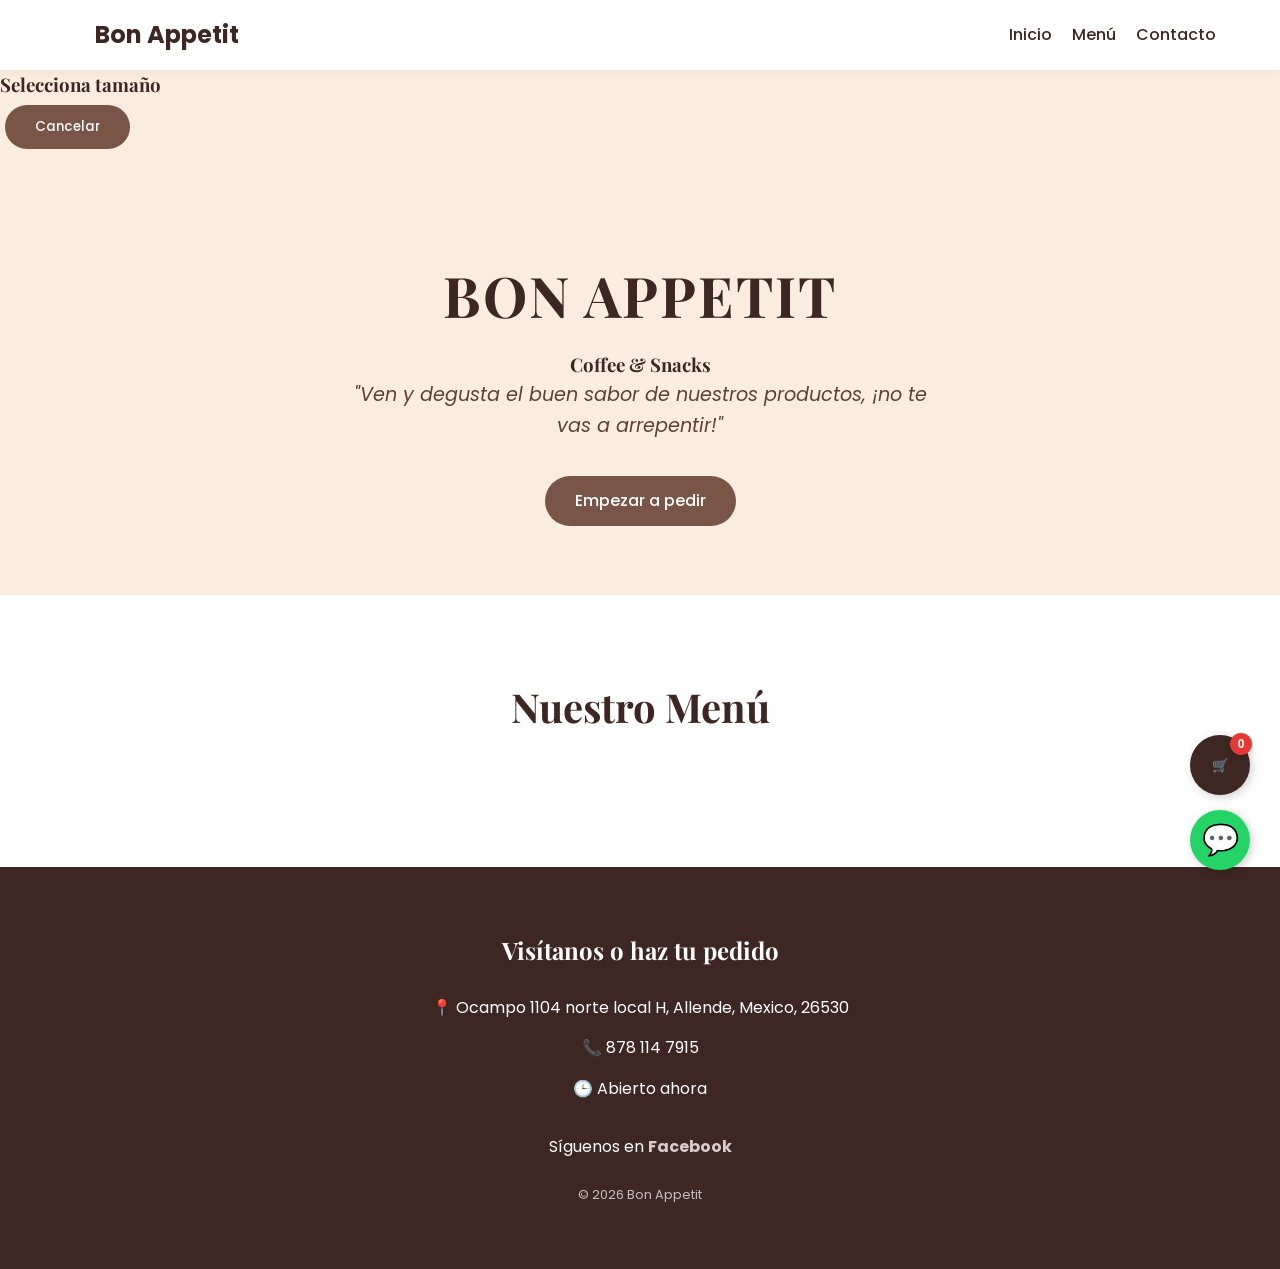
==== index.html @ 40efdf3e "Remove cart icon from header actions" ====
<!DOCTYPE html>
<html lang="es">
<head>
    <meta charset="UTF-8">
    <meta name="viewport" content="width=device-width, initial-scale=1.0">
    <title>Bon Appetit | Coffee & Snacks</title>

    <link href="https://fonts.googleapis.com/css2?family=Playfair+Display:wght@600;700&family=Poppins:wght@300;400;500&display=swap" rel="stylesheet">
    <link rel="stylesheet" href="styles.css">
</head>
<body>

<header>
    <a href="#" class="logo">
        <svg class="logo-icon" xmlns="http://www.w3.org/2000/svg" viewBox="0 0 253 346">
            <g transform="translate(0,346) scale(0.1,-0.1)" fill="currentColor">
                <path d="M1180 3098..."/>
            </g>
        </svg>
        Bon Appetit
    </a>
    
    <div class="header-actions">
        <button class="menu-toggle" id="mobile-menu-btn">☰</button>
    </div>

    <nav id="nav-menu">
        <a href="#inicio">Inicio</a>
        <a href="#menu">Menú</a>
        <a href="#contacto">Contacto</a>
    </nav>
</header>

<!-- 🛒 MODAL CARRITO -->
<div class="cart-modal-overlay" id="cart-overlay">
    <div class="cart-modal">
        <div class="cart-header">
            <h2>Tu Pedido</h2>
            <button class="close-cart" id="close-cart-btn">&times;</button>
        </div>

        <div class="cart-items" id="cart-items-container">
            <p style="text-align:center;">Tu carrito está vacío</p>
        </div>

        <div class="cart-footer">
            <div class="cart-total-wrap">
                <h3>Total:</h3>
                <h3 id="cart-total-price">$0</h3>
            </div>

            <button class="btn btn-whatsapp" id="send-order-btn">
                Enviar pedido por WhatsApp
            </button>
        </div>
    </div>
</div>

<!-- 🎯 MODAL VARIANTES -->
<div class="variant-modal-overlay" id="variant-modal">
    <div class="variant-modal">
        <h3 id="variant-title">Selecciona tamaño</h3>
        <div id="variant-options"></div>
        <button id="variant-cancel" class="btn">Cancelar</button>
    </div>
</div>

<!-- HERO -->
<section id="inicio" class="hero">
    <h1>BON APPETIT</h1>
    <h3>Coffee & Snacks</h3>
    <p class="slogan">"Ven y degusta el buen sabor de nuestros productos, ¡no te vas a arrepentir!"</p>
    <a href="#menu" class="btn">Empezar a pedir</a>
</section>

<!-- 🧠 MENÚ DINÁMICO -->
<section id="menu" class="menu-section">
    <h2 class="menu-title">Nuestro Menú</h2>

    <div class="menu-grid" id="menu-container">
        <!-- 🔥 Aquí se renderiza todo desde menu.json -->
    </div>
</section>

<!-- FOOTER -->
<footer id="contacto">
    <h2>Visítanos o haz tu pedido</h2>
    <br>
    <div class="contact-info">
        <p>📍 Ocampo 1104 norte local H, Allende, Mexico, 26530</p>
        <p>📞 878 114 7915</p>
        <p>🕒 Abierto ahora</p>
    </div>
    <p>Síguenos en <a href="#" class="social-link">Facebook</a></p>
    <br>
    <p class="copyright">© 2026 Bon Appetit</p>
</footer>

<!-- 🛒 BOTÓN FLOTANTE CARRITO -->
<button class="cart-float" id="floating-cart-btn">
    🛒 <span class="floating-cart-badge" id="floating-cart-badge">0</span>
</button>

<!-- 💬 WHATSAPP -->
<a href="https://wa.me/528781147915" class="whatsapp-float" target="_blank">
    💬
</a>

<script src="script.js"></script>

</body>
</html>
---- styles.css ----
/* Variables de Color */
:root {
    --bg-color: #FAEDDF;
    --text-main: #3E2723;
    --text-light: #5D4037;
    --accent: #D7CCC8;
    --btn-color: #795548;
    --btn-hover: #5D4037;
    --whatsapp-color: #25D366;
    --whatsapp-hover: #128C7E;
    --white: #FFFFFF;
}

/* Reset básico */
* { 
    margin: 0; 
    padding: 0; 
    box-sizing: border-box; 
}

html { 
    scroll-behavior: smooth; 
}

body { 
    font-family: 'Poppins', sans-serif; 
    background-color: var(--bg-color); 
    color: var(--text-main); 
    line-height: 1.6; 
    overflow-x: hidden;
}

h1, h2, h3 { 
    font-family: 'Playfair Display', serif; 
}

/* Navegación */
header { 
    background-color: var(--white); 
    padding: 1rem 5%; 
    display: flex; 
    justify-content: space-between; 
    align-items: center; 
    position: sticky; 
    top: 0; 
    z-index: 1000; 
    box-shadow: 0 2px 10px rgba(0,0,0,0.05); 
}

.logo { 
    font-size: 1.5rem; 
    font-weight: 700; 
    color: var(--text-main); 
    text-decoration: none; 
    display: flex; 
    align-items: center; 
    gap: 10px; 
}

.logo-icon { 
    height: 1.8rem; 
    width: auto; 
    background-color: transparent; 
}

.header-actions { 
    display: flex; 
    align-items: center; 
    gap: 15px; 
}

/* Icono del Carrito en Header */
.cart-icon-container { 
    font-size: 1.5rem; 
    cursor: pointer; 
    position: relative; 
    color: var(--text-main); 
    transition: transform 0.2s; 
}

.cart-icon-container:hover { 
    transform: scale(1.1); 
}

.cart-badge { 
    position: absolute; 
    top: -5px; 
    right: -10px; 
    background-color: var(--btn-color); 
    color: white; 
    font-size: 0.7rem; 
    font-weight: bold; 
    border-radius: 50%; 
    padding: 2px 6px; 
}

nav { 
    display: flex; 
    gap: 20px; 
}

nav a { 
    text-decoration: none; 
    color: var(--text-main); 
    font-weight: 500; 
    transition: color 0.3s; 
}

nav a:hover { 
    color: var(--btn-color); 
}

.menu-toggle { 
    display: none; 
    font-size: 1.8rem; 
    background: none; 
    border: none; 
    color: var(--text-main); 
    cursor: pointer; 
}

/* Hero Section */
.hero { 
    text-align: center; 
    padding: 6rem 5% 4rem; 
    background: linear-gradient(rgba(250, 237, 223, 0.9), rgba(250, 237, 223, 0.9)), url('https://images.unsplash.com/photo-1497935586351-b67a49e012bf?auto=format&fit=crop&q=80') center/cover; 
}

.hero h1 { 
    font-size: 3.5rem; 
    margin-bottom: 10px; 
    letter-spacing: 2px; 
}

.slogan { 
    margin-top: 20px; 
    font-style: italic; 
    font-size: 1.2rem; 
    color: var(--text-light); 
    max-width: 600px; 
    margin: 0 auto 30px; 
}

.btn { 
    display: inline-block; 
    background-color: var(--btn-color); 
    color: var(--white); 
    padding: 12px 30px; 
    border-radius: 30px; 
    text-decoration: none; 
    font-weight: 500; 
    transition: background 0.3s, transform 0.2s; 
    margin: 5px; 
    cursor: pointer; 
    border: none; 
    font-family: inherit;
}

.btn:hover { 
    background-color: var(--btn-hover); 
    transform: translateY(-2px); 
}

.btn-whatsapp { 
    background-color: var(--whatsapp-color); 
}

.btn-whatsapp:hover { 
    background-color: var(--whatsapp-hover); 
}

/* Sección Menú */
.menu-section { 
    padding: 5rem 5%; 
    background-color: var(--white); 
}

.menu-title { 
    text-align: center; 
    font-size: 2.5rem; 
    margin-bottom: 3rem; 
}

.menu-grid { 
    display: grid; 
    grid-template-columns: repeat(auto-fit, minmax(300px, 1fr)); 
    gap: 3rem; 
    max-width: 1200px; 
    margin: 0 auto; 
}

.menu-category h3 { 
    font-size: 1.8rem; 
    border-bottom: 2px solid var(--accent); 
    padding-bottom: 10px; 
    margin-bottom: 20px; 
    color: var(--text-main); 
}

.menu-item { 
    display: flex; 
    justify-content: space-between; 
    margin-bottom: 15px; 
    align-items: center; 
}

.menu-item-name { 
    font-weight: 500; 
    color: var(--text-light); 
    flex-grow: 1; 
    border-bottom: 1px dotted #ccc; 
    margin-right: 15px; 
    padding-bottom: 5px; 
}

.menu-item-price { 
    font-weight: 600; 
    margin-right: 15px; 
}

/* Botón Agregar al carrito en los productos */
.add-btn { 
    background-color: var(--btn-color); 
    color: white; 
    border: none; 
    border-radius: 50%; 
    width: 28px; 
    height: 28px; 
    font-size: 1.2rem; 
    display: flex; 
    align-items: center; 
    justify-content: center; 
    cursor: pointer; 
    transition: transform 0.2s, background 0.2s; 
}

.add-btn:hover { 
    background-color: var(--btn-hover); 
    transform: scale(1.1); 
}

.add-btn:active { 
    transform: scale(0.9); 
}

.full-width { 
    grid-column: 1 / -1; 
}

.dessert-grid { 
    display: grid; 
    grid-template-columns: repeat(auto-fit, minmax(280px, 1fr)); 
    gap: 0 3rem; 
}

/* --- DISEÑO DEL MODAL DEL CARRITO --- */
.cart-modal-overlay { 
    position: fixed; 
    top: 0; 
    left: 0; 
    width: 100%; 
    height: 100%; 
    background: rgba(0,0,0,0.6); 
    z-index: 1001; 
    display: flex; 
    justify-content: center; 
    align-items: center;
    opacity: 0; 
    visibility: hidden; 
    transition: 0.3s; 
}

.cart-modal-overlay.active { 
    opacity: 1; 
    visibility: visible; 
}

.cart-modal { 
    background: var(--bg-color); 
    width: 90%; 
    max-width: 450px; 
    max-height: 85vh; 
    border-radius: 20px; 
    box-shadow: 0 10px 30px rgba(0,0,0,0.2); 
    display: flex; 
    flex-direction: column; 
    transform: translateY(-30px); 
    transition: transform 0.3s ease-out; 
}

.cart-modal-overlay.active .cart-modal { 
    transform: translateY(0); 
}

.cart-header { 
    padding: 20px; 
    background-color: var(--white); 
    border-bottom: 1px solid var(--accent); 
    border-radius: 20px 20px 0 0; 
    display: flex; 
    justify-content: space-between; 
    align-items: center; 
}

.close-cart { 
    background: none; 
    border: none; 
    font-size: 2rem; 
    color: var(--text-main); 
    cursor: pointer; 
    line-height: 1; 
}

.cart-items { 
    padding: 20px; 
    flex-grow: 1; 
    overflow-y: auto; 
    display: flex; 
    flex-direction: column; 
    gap: 15px; 
}

.cart-item { 
    display: flex; 
    justify-content: space-between; 
    align-items: center; 
    background: var(--white); 
    padding: 10px 15px; 
    border-radius: 10px; 
    box-shadow: 0 2px 5px rgba(0,0,0,0.05); 
}

.cart-item-info { 
    flex-grow: 1; 
}

.cart-item-title { 
    font-weight: 500; 
    font-size: 0.9rem; 
    margin-bottom: 5px; 
}

.cart-item-controls { 
    display: flex; 
    align-items: center; 
    gap: 10px; 
}

.qty-btn { 
    background: var(--accent); 
    border: none; 
    width: 25px; 
    height: 25px; 
    border-radius: 5px; 
    cursor: pointer; 
    font-weight: bold; 
    color: var(--text-main); 
}

.cart-item-price { 
    font-weight: bold; 
    min-width: 50px; 
    text-align: right; 
}

.cart-footer { 
    padding: 20px; 
    background-color: var(--white); 
    border-top: 1px solid var(--accent); 
    border-radius: 0 0 20px 20px; 
}

.cart-total-wrap { 
    display: flex; 
    justify-content: space-between; 
    align-items: center; 
}

/* --- BOTONES FLOTANTES (CARRITO Y WHATSAPP) --- */
.whatsapp-float {
    position: fixed; 
    width: 60px; 
    height: 60px; 
    bottom: 30px; 
    right: 30px;
    background-color: var(--whatsapp-color); 
    color: #FFF; 
    border-radius: 50px;
    text-align: center; 
    font-size: 30px; 
    box-shadow: 2px 2px 10px rgba(0,0,0,0.2);
    z-index: 100; 
    display: flex; 
    align-items: center; 
    justify-content: center;
    text-decoration: none; 
    transition: transform 0.3s;
}

.whatsapp-float:hover { 
    transform: scale(1.1); 
}

.cart-float {
    position: fixed; 
    width: 60px; 
    height: 60px; 
    bottom: 105px; /* Altura calculada para quedar arriba de WhatsApp */
    right: 30px;
    background-color: var(--text-main); 
    color: #FFF; 
    border-radius: 50px;
    text-align: center; 
    border: none; 
    box-shadow: 2px 2px 10px rgba(0,0,0,0.2);
    z-index: 100; 
    display: flex; 
    align-items: center; 
    justify-content: center;
    cursor: pointer; 
    transition: transform 0.3s, background-color 0.3s;
}

.cart-float:hover { 
    transform: scale(1.1); 
    background-color: var(--btn-hover); 
}

.floating-cart-badge {
    position: absolute; 
    top: -2px; 
    right: -2px;
    background-color: #E53935; /* Rojo llamativo para notificaciones */
    color: white; 
    font-size: 0.75rem; 
    font-weight: bold;
    border-radius: 50%; 
    width: 22px; 
    height: 22px; 
    display: flex;
    align-items: center; 
    justify-content: center; 
    box-shadow: 0 2px 5px rgba(0,0,0,0.2);
}

/* Footer / Contacto */
footer { 
    background-color: var(--text-main); 
    color: var(--white); 
    text-align: center; 
    padding: 4rem 5%; 
}

.contact-info { 
    display: flex; 
    flex-direction: column; 
    gap: 15px; 
    margin-bottom: 2rem; 
    align-items: center; 
}

.social-link { 
    color: var(--accent); 
    text-decoration: none; 
    font-weight: bold; 
}

.copyright { 
    font-size: 0.8rem; 
    opacity: 0.7; 
}

/* Responsividad para móviles */
@media (max-width: 768px) {
    .hero h1 { 
        font-size: 2.5rem; 
    }
    
    .menu-toggle { 
        display: block; 
    }
    
    nav { 
        display: none; 
        flex-direction: column; 
        position: absolute; 
        top: 100%; 
        left: 0; 
        width: 100%; 
        background-color: var(--white); 
        box-shadow: 0 4px 6px rgba(0,0,0,0.1); 
        padding: 1rem 0; 
        text-align: center; 
    }
    
    nav.active { 
        display: flex; 
    }
    
    nav a { 
        padding: 10px 0; 
        margin: 0; 
    }
    
    /* Ajuste de botones flotantes para pantallas más pequeñas */
    .whatsapp-float { 
        width: 50px; 
        height: 50px; 
        bottom: 20px; 
        right: 20px; 
        font-size: 25px; 
    }
    
    .cart-float { 
        width: 50px; 
        height: 50px; 
        bottom: 85px; 
        right: 20px; 
    }
    
    .floating-cart-badge { 
        width: 18px; 
        height: 18px; 
        font-size: 0.7rem; 
    }
}
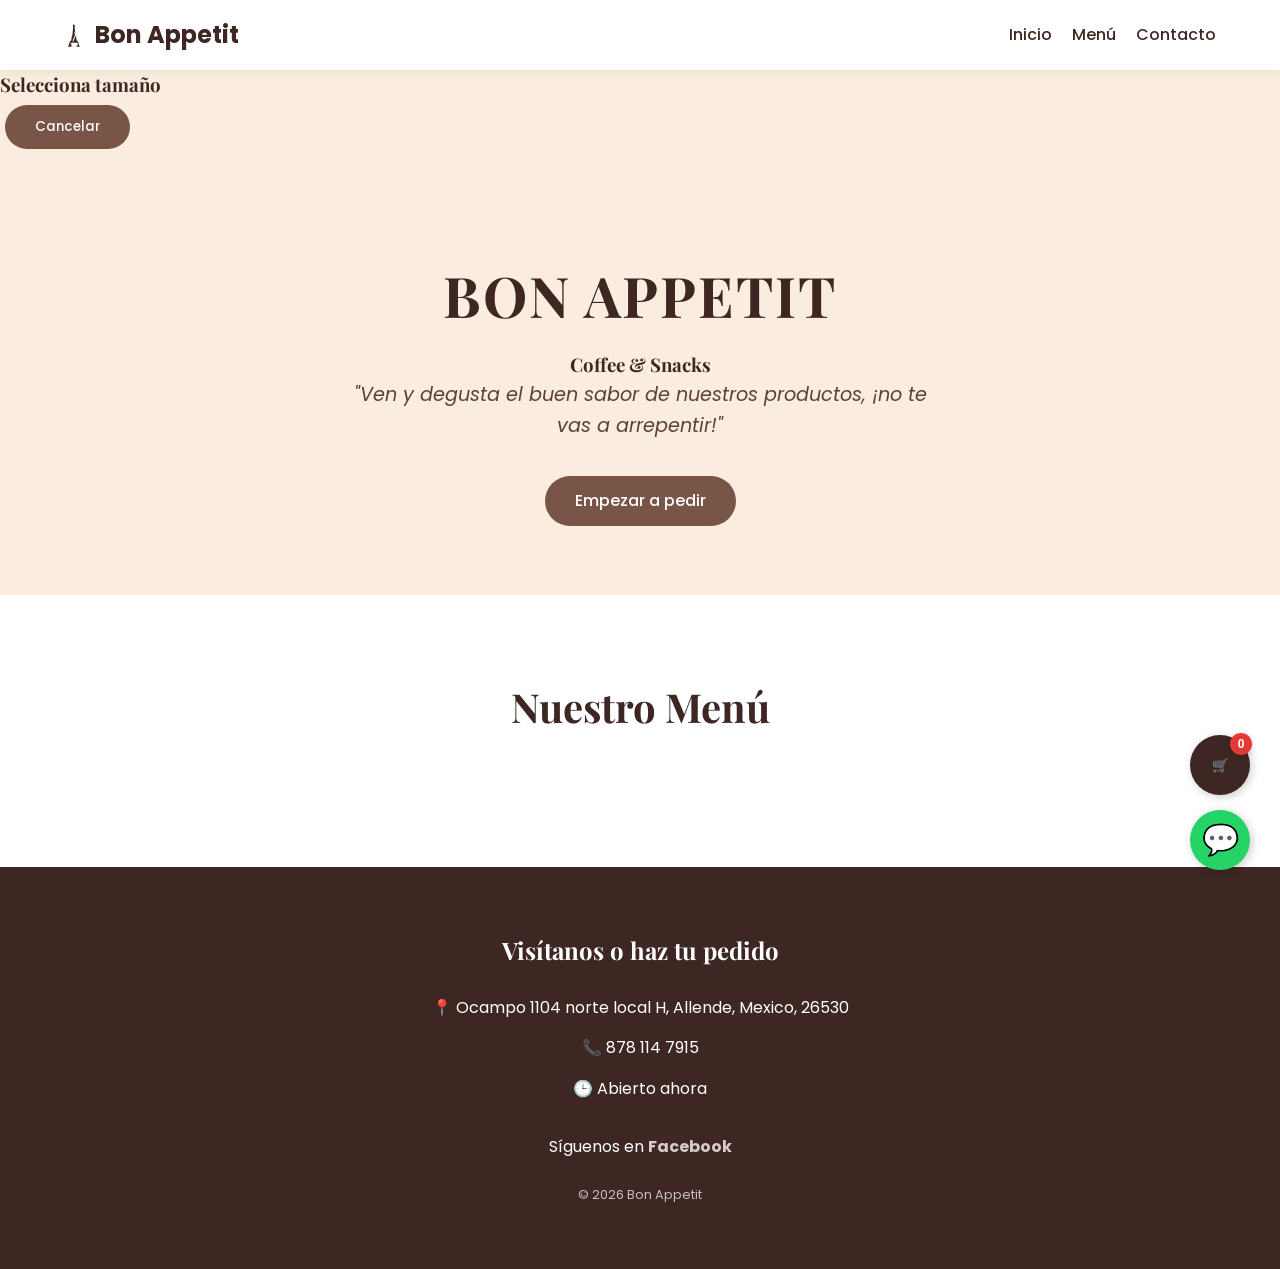
==== commit 1fa919ef: "Update logo SVG and improve markup" ====
--- a/index.html
+++ b/index.html
@@ -11,11 +11,13 @@
 <body>
 
 <header>
-    <a href="#" class="logo">
-        <svg class="logo-icon" xmlns="http://www.w3.org/2000/svg" viewBox="0 0 253 346">
-            <g transform="translate(0,346) scale(0.1,-0.1)" fill="currentColor">
-                <path d="M1180 3098..."/>
-            </g>
+    <a href="#" class="logo">  
+        <svg class="logo-icon" version="1.0" xmlns="http://www.w3.org/2000/svg" viewBox="0 0 253 346" preserveAspectRatio="xMidYMid meet">  
+            <g transform="translate(0.000000,346.000000) scale(0.100000,-0.100000)" fill="currentColor" stroke="none">  
+                <path d="M1180 3098 c0 -52 -20 -85 -110 -186 -26 -30 -25 -42 7 -105 l26 -52 -12 -120 c-6 -66 -16 -167 -21 -225 -6 -58 -19 -197 -31 -310 -11 -113 -24 -250 -29 -305 -20 -205 -25 -219 -86 -231 -39 -7 -40 -10 -18 -79 16 -49 15 -56 -10 -185 -15 -74 -31 -149 -37 -166 -12 -40 -44 -68 -92 -84 -20 -6 -41 -19 -46 -29 -16 -30 -211 -624 -211 -643 0 -17 13 -18 177 -18 138 0 174 3 165 12 -7 7 -12 15 -12 20 0 12 71 28 124 28 l49 0 -59 38 c-96 62 -150 163 -161 298 -5 68 -5 71 18 77 13 4 194 7 402 7 l377 0 0 -29 c0 -25 6 -31 35 -41 51 -17 75 -46 75 -92 0 -88 -68 -157 -187 -192 -32 -9 -78 -27 -103 -39 l-44 -22 79 -12 c44 -6 86 -12 93 -12 18 -1 14 -29 -5 -34 -10 -3 64 -5 164 -6 110 -1 184 3 188 9 3 5 -39 135 -93 287 -151 420 -129 375 -192 400 -54 21 -56 23 -76 85 -12 34 -31 118 -43 185 -19 112 -20 126 -6 165 20 58 19 65 -10 72 -30 8 -51 47 -69 129 -8 34 -14 50 -15 36 -3 -89 -92 -342 -184 -524 -49 -99 -81 -189 -97 -283 -7 -39 -16 -69 -20 -67 -3 2 -15 50 -25 106 -28 151 -15 202 120 479 131 270 149 336 122 464 -10 51 -35 118 -67 182 -27 56 -50 108 -50 115 0 7 16 -3 36 -22 45 -43 134 -167 134 -187 0 -9 3 -13 6 -10 3 3 -6 98 -20 210 -30 244 -43 366 -52 473 -5 71 -3 88 20 148 31 81 31 84 7 92 -11 3 -23 15 -27 27 -3 12 -21 36 -40 54 -20 21 -36 48 -40 71 -9 52 -23 76 -24 41z"/>  
+                <path d="M841 781 c-33 -21 12 -152 78 -224 52 -58 78 -67 37 -13 -38 51 -74 137 -83 202 -6 46 -9 49 -32 35z"/>  
+                <path d="M1566 671 c-3 -21 -17 -55 -31 -75 l-25 -37 22 7 c36 11 66 37 78 66 16 35 10 59 -16 69 -19 7 -22 3 -28 -30z"/>  
+            </g>  
         </svg>
         Bon Appetit
     </a>
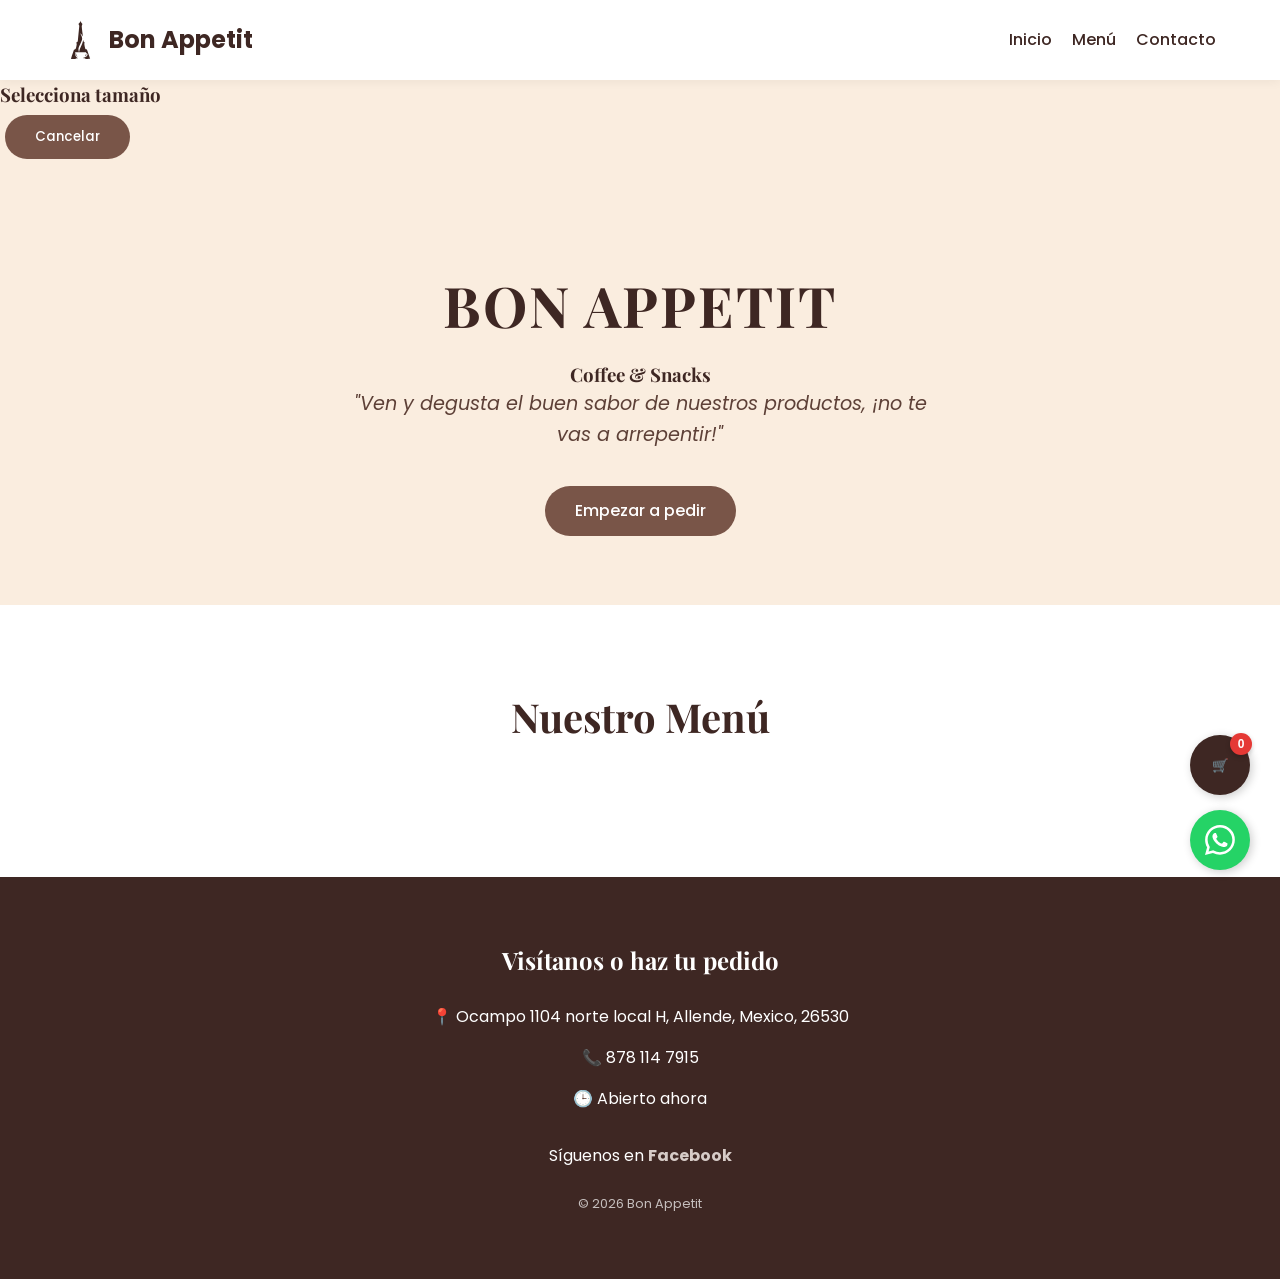
==== commit 9628deba: "Update WhatsApp link with SVG icon" ====
--- a/index.html
+++ b/index.html
@@ -104,9 +104,11 @@
 </button>
 
 <!-- 💬 WHATSAPP -->
-<a href="https://wa.me/528781147915" class="whatsapp-float" target="_blank">
-    💬
-</a>
+<a href="https://wa.me/528781147915?text=Hola,%20tengo%20una%20duda." class="whatsapp-float" target="_blank" title="Contáctanos por WhatsApp">  
+    <svg xmlns="http://www.w3.org/2000/svg" width="30" height="30" fill="currentColor" viewBox="0 0 16 16">  
+        <path d="M13.601 2.326A7.854 7.854 0 0 0 7.994 0C3.627 0 .068 3.558.064 7.926c-.003 1.396.366 2.76 1.062 3.963L0 16l4.204-1.102a7.933 7.933 0 0 0 3.79.965h.004c4.368 0 7.926-3.558 7.93-7.93A7.898 7.898 0 0 0 13.6 2.326zM7.994 14.521a6.573 6.573 0 0 1-3.356-.92l-.24-.144-2.494.654.666-2.433-.156-.251a6.56 6.56 0 0 1-1.007-3.505c0-3.626 2.957-6.584 6.591-6.584a6.56 6.56 0 0 1 4.66 1.931 6.557 6.557 0 0 1 1.928 4.66c-.004 3.639-2.961 6.592-6.592 6.592zm3.615-4.934c-.197-.099-1.17-.578-1.353-.646-.182-.065-.315-.099-.445.099-.133.197-.513.646-.627.775-.114.133-.232.148-.43.05-.197-.1-.836-.308-1.592-.985-.59-.525-.985-1.175-1.103-1.372-.114-.198-.011-.304.088-.403.087-.088.197-.232.296-.346.1-.114.133-.198.198-.33.065-.134.034-.248-.015-.347-.05-.099-.445-1.076-.612-1.47-.16-.389-.323-.335-.445-.34-.114-.004-.247-.007-.38-.007a.729.729 0 0 0-.529.247c-.182.198-.691.677-.691 1.654 0 .977.71 1.916.81 2.049.098.133 1.394 2.132 3.383 2.992.47.205.84.326 1.129.418.475.152.904.129 1.246.08.38-.058 1.171-.48 1.338-.943.164-.464.164-.86.114-.943-.049-.084-.182-.133-.38-.232z"/>  
+    </svg>  
+</a>  
 
 <script src="script.js"></script>
 
--- a/styles.css
+++ b/styles.css
@@ -58,7 +58,7 @@
 }
 
 .logo-icon { 
-    height: 1.8rem; 
+    height: 3rem; 
     width: auto; 
     background-color: transparent; 
 }
@@ -470,6 +470,42 @@
     opacity: 0.7; 
 }
 
+function openVariantModal({ title, options, onSelect }) {
+
+    const modal = document.getElementById("variant-modal");
+    const titleEl = document.getElementById("variant-title");
+    const container = document.getElementById("variant-options");
+
+    titleEl.innerText = title;
+    container.innerHTML = "";
+
+    options.forEach(opt => {
+
+        const btn = document.createElement("button");
+        btn.className = "variant-option";
+
+        btn.innerHTML = `
+            <div>${opt.label}</div>
+            <div>$${opt.price}</div>
+        `;
+
+        btn.onclick = () => {
+            onSelect(opt);
+            closeVariantModal();
+        };
+
+        container.appendChild(btn);
+    });
+
+    modal.classList.add("active");
+}
+
+function closeVariantModal() {
+    document.getElementById("variant-modal").classList.remove("active");
+}
+
+document.getElementById("variant-cancel")?.addEventListener("click", closeVariantModal);
+
 /* Responsividad para móviles */
 @media (max-width: 768px) {
     .hero h1 { 
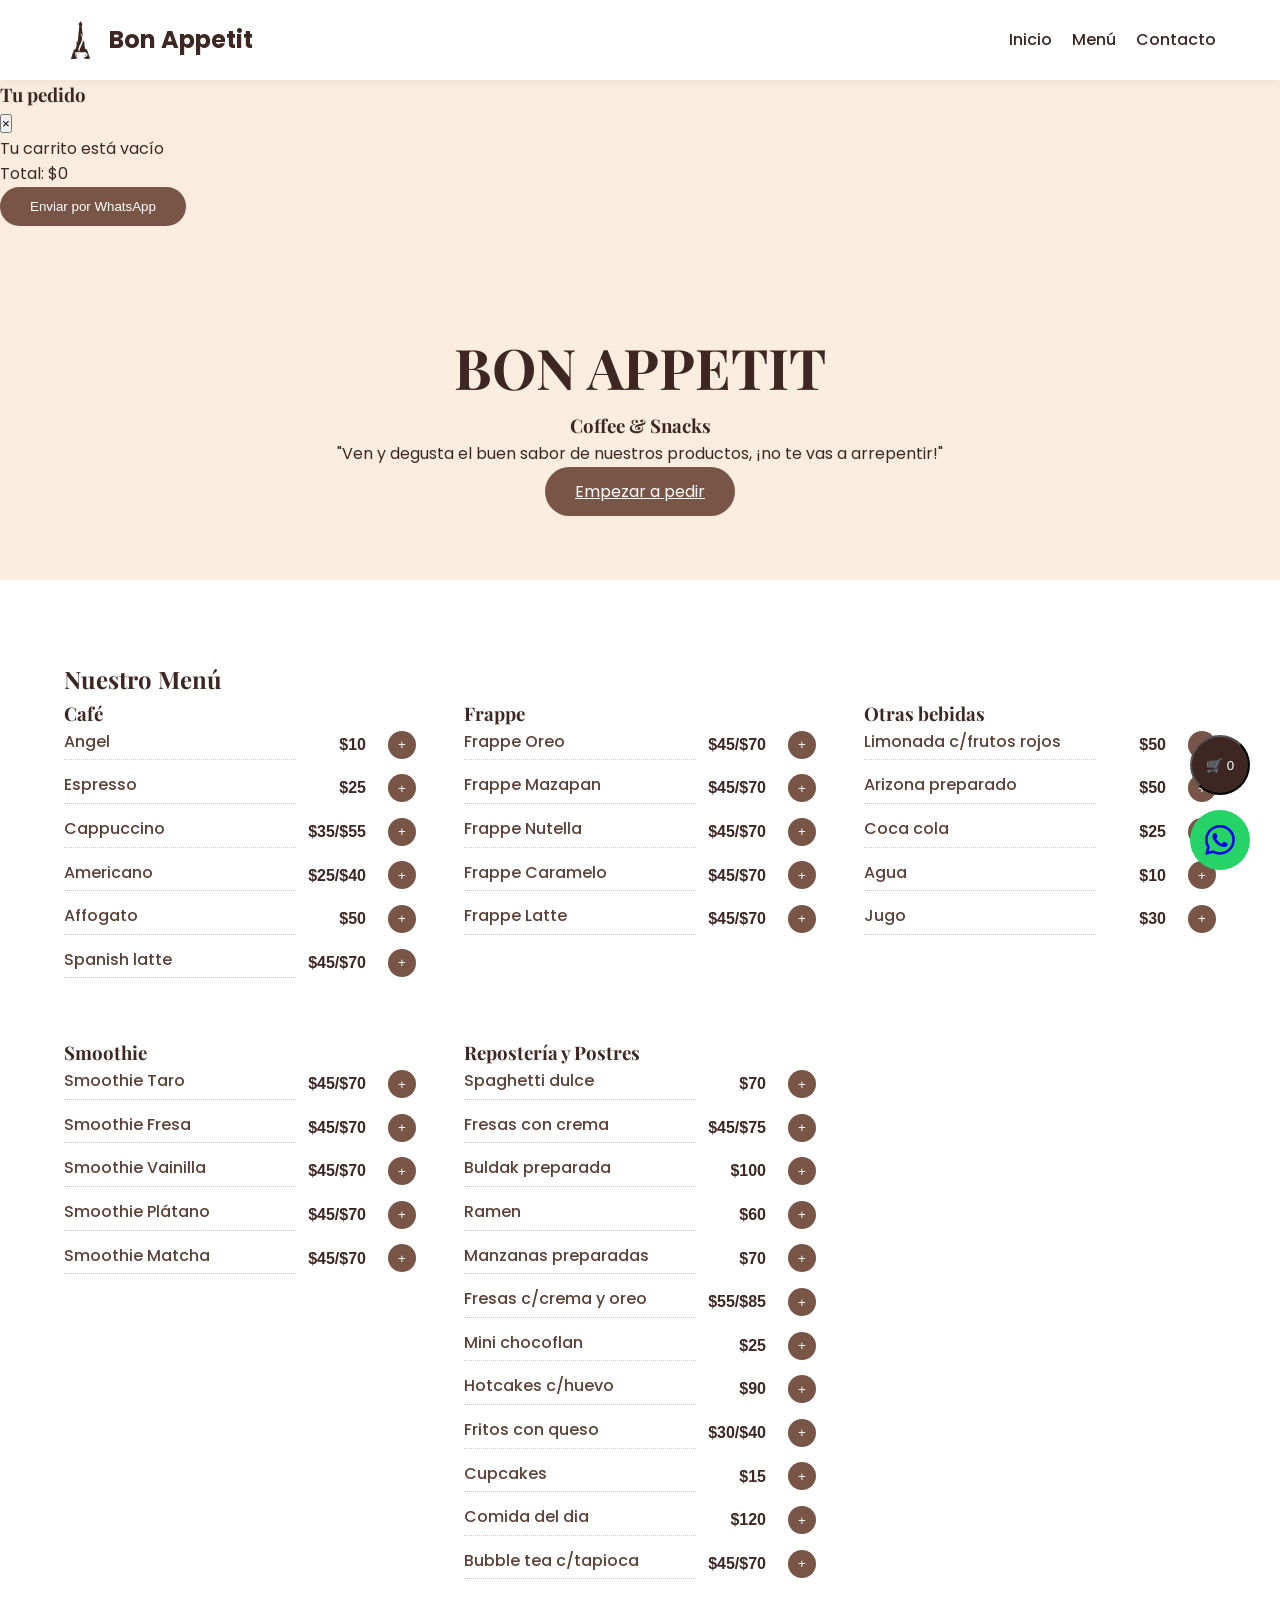
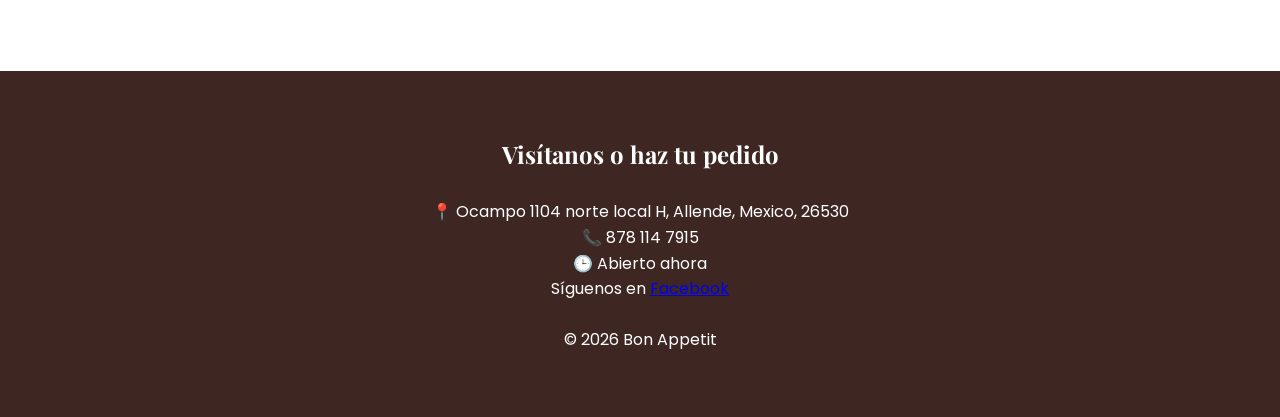
==== commit 07ca2c6f: "Update index.html" ====
--- a/index.html
+++ b/index.html
@@ -33,37 +33,38 @@
     </nav>
 </header>
 
-<!-- 🛒 MODAL CARRITO -->
-<div class="cart-modal-overlay" id="cart-overlay">
-    <div class="cart-modal">
-        <div class="cart-header">
-            <h2>Tu Pedido</h2>
-            <button class="close-cart" id="close-cart-btn">&times;</button>
-        </div>
-
-        <div class="cart-items" id="cart-items-container">
-            <p style="text-align:center;">Tu carrito está vacío</p>
-        </div>
-
-        <div class="cart-footer">
-            <div class="cart-total-wrap">
-                <h3>Total:</h3>
-                <h3 id="cart-total-price">$0</h3>
-            </div>
-
-            <button class="btn btn-whatsapp" id="send-order-btn">
-                Enviar pedido por WhatsApp
-            </button>
-        </div>
-    </div>
-</div>
-
-<!-- 🎯 MODAL VARIANTES -->
+<!-- MODAL VARIANTES -->
 <div class="variant-modal-overlay" id="variant-modal">
     <div class="variant-modal">
         <h3 id="variant-title">Selecciona tamaño</h3>
         <div id="variant-options"></div>
         <button id="variant-cancel" class="btn">Cancelar</button>
+    </div>
+</div>
+
+    <!-- MODAL CARRITO -->
+<div class="cart-modal-overlay" id="cart-overlay">
+    <div class="cart-modal">
+
+        <div class="cart-header">
+            <h3>Tu pedido</h3>
+            <button id="close-cart-btn" class="close-cart">&times;</button>
+        </div>
+
+        <div id="cart-items-container" class="cart-items">
+            Tu carrito está vacío
+        </div>
+
+        <div class="cart-footer">
+            <div class="cart-total">
+                Total: <span id="cart-total-price">$0</span>
+            </div>
+
+            <button id="send-order-btn" class="btn btn-whatsapp">
+                Enviar por WhatsApp
+            </button>
+        </div>
+
     </div>
 </div>
 
@@ -75,12 +76,12 @@
     <a href="#menu" class="btn">Empezar a pedir</a>
 </section>
 
-<!-- 🧠 MENÚ DINÁMICO -->
+<!-- MENÚ DINÁMICO -->
 <section id="menu" class="menu-section">
     <h2 class="menu-title">Nuestro Menú</h2>
 
     <div class="menu-grid" id="menu-container">
-        <!-- 🔥 Aquí se renderiza todo desde menu.json -->
+        <!-- se renderiza desde menu.json -->
     </div>
 </section>
 
@@ -98,12 +99,10 @@
     <p class="copyright">© 2026 Bon Appetit</p>
 </footer>
 
-<!-- 🛒 BOTÓN FLOTANTE CARRITO -->
 <button class="cart-float" id="floating-cart-btn">
     🛒 <span class="floating-cart-badge" id="floating-cart-badge">0</span>
 </button>
 
-<!-- 💬 WHATSAPP -->
 <a href="https://wa.me/528781147915?text=Hola,%20tengo%20una%20duda." class="whatsapp-float" target="_blank" title="Contáctanos por WhatsApp">  
     <svg xmlns="http://www.w3.org/2000/svg" width="30" height="30" fill="currentColor" viewBox="0 0 16 16">  
         <path d="M13.601 2.326A7.854 7.854 0 0 0 7.994 0C3.627 0 .068 3.558.064 7.926c-.003 1.396.366 2.76 1.062 3.963L0 16l4.204-1.102a7.933 7.933 0 0 0 3.79.965h.004c4.368 0 7.926-3.558 7.93-7.93A7.898 7.898 0 0 0 13.6 2.326zM7.994 14.521a6.573 6.573 0 0 1-3.356-.92l-.24-.144-2.494.654.666-2.433-.156-.251a6.56 6.56 0 0 1-1.007-3.505c0-3.626 2.957-6.584 6.591-6.584a6.56 6.56 0 0 1 4.66 1.931 6.557 6.557 0 0 1 1.928 4.66c-.004 3.639-2.961 6.592-6.592 6.592zm3.615-4.934c-.197-.099-1.17-.578-1.353-.646-.182-.065-.315-.099-.445.099-.133.197-.513.646-.627.775-.114.133-.232.148-.43.05-.197-.1-.836-.308-1.592-.985-.59-.525-.985-1.175-1.103-1.372-.114-.198-.011-.304.088-.403.087-.088.197-.232.296-.346.1-.114.133-.198.198-.33.065-.134.034-.248-.015-.347-.05-.099-.445-1.076-.612-1.47-.16-.389-.323-.335-.445-.34-.114-.004-.247-.007-.38-.007a.729.729 0 0 0-.529.247c-.182.198-.691.677-.691 1.654 0 .977.71 1.916.81 2.049.098.133 1.394 2.132 3.383 2.992.47.205.84.326 1.129.418.475.152.904.129 1.246.08.38-.058 1.171-.48 1.338-.943.164-.464.164-.86.114-.943-.049-.084-.182-.133-.38-.232z"/>  
--- a/styles.css
+++ b/styles.css
@@ -69,29 +69,8 @@
     gap: 15px; 
 }
 
-/* Icono del Carrito en Header */
-.cart-icon-container { 
-    font-size: 1.5rem; 
-    cursor: pointer; 
-    position: relative; 
-    color: var(--text-main); 
-    transition: transform 0.2s; 
-}
-
-.cart-icon-container:hover { 
-    transform: scale(1.1); 
-}
-
-.cart-badge { 
-    position: absolute; 
-    top: -5px; 
-    right: -10px; 
-    background-color: var(--btn-color); 
-    color: white; 
-    font-size: 0.7rem; 
-    font-weight: bold; 
-    border-radius: 50%; 
-    padding: 2px 6px; 
+.add-btn {
+    justify-self: end;
 }
 
 nav { 
@@ -103,11 +82,6 @@
     text-decoration: none; 
     color: var(--text-main); 
     font-weight: 500; 
-    transition: color 0.3s; 
-}
-
-nav a:hover { 
-    color: var(--btn-color); 
 }
 
 .menu-toggle { 
@@ -115,11 +89,9 @@
     font-size: 1.8rem; 
     background: none; 
     border: none; 
-    color: var(--text-main); 
-    cursor: pointer; 
-}
-
-/* Hero Section */
+}
+
+/* Hero */
 .hero { 
     text-align: center; 
     padding: 6rem 5% 4rem; 
@@ -128,17 +100,6 @@
 
 .hero h1 { 
     font-size: 3.5rem; 
-    margin-bottom: 10px; 
-    letter-spacing: 2px; 
-}
-
-.slogan { 
-    margin-top: 20px; 
-    font-style: italic; 
-    font-size: 1.2rem; 
-    color: var(--text-light); 
-    max-width: 600px; 
-    margin: 0 auto 30px; 
 }
 
 .btn { 
@@ -147,236 +108,104 @@
     color: var(--white); 
     padding: 12px 30px; 
     border-radius: 30px; 
-    text-decoration: none; 
-    font-weight: 500; 
-    transition: background 0.3s, transform 0.2s; 
-    margin: 5px; 
-    cursor: pointer; 
-    border: none; 
-    font-family: inherit;
-}
-
-.btn:hover { 
-    background-color: var(--btn-hover); 
-    transform: translateY(-2px); 
-}
-
-.btn-whatsapp { 
-    background-color: var(--whatsapp-color); 
-}
-
-.btn-whatsapp:hover { 
-    background-color: var(--whatsapp-hover); 
-}
-
-/* Sección Menú */
+    border: none;
+}
+
+/* MENÚ */
 .menu-section { 
     padding: 5rem 5%; 
     background-color: var(--white); 
-}
-
-.menu-title { 
-    text-align: center; 
-    font-size: 2.5rem; 
-    margin-bottom: 3rem; 
 }
 
 .menu-grid { 
     display: grid; 
     grid-template-columns: repeat(auto-fit, minmax(300px, 1fr)); 
     gap: 3rem; 
-    max-width: 1200px; 
-    margin: 0 auto; 
-}
-
-.menu-category h3 { 
-    font-size: 1.8rem; 
-    border-bottom: 2px solid var(--accent); 
-    padding-bottom: 10px; 
-    margin-bottom: 20px; 
-    color: var(--text-main); 
-}
-
-.menu-item { 
-    display: flex; 
-    justify-content: space-between; 
-    margin-bottom: 15px; 
-    align-items: center; 
-}
-
-.menu-item-name { 
-    font-weight: 500; 
-    color: var(--text-light); 
-    flex-grow: 1; 
-    border-bottom: 1px dotted #ccc; 
-    margin-right: 15px; 
-    padding-bottom: 5px; 
-}
-
-.menu-item-price { 
-    font-weight: 600; 
-    margin-right: 15px; 
-}
-
-/* Botón Agregar al carrito en los productos */
+}
+
+.menu-item {
+    display: grid;
+    grid-template-columns: 1fr auto 40px;
+    align-items: center;
+    gap: 10px;
+    margin-bottom: 12px;
+}
+
+.menu-item-name {
+    font-weight: 500;
+    color: var(--text-light);
+    border-bottom: 1px dotted #ccc;
+    padding-bottom: 5px;
+}
+
+.menu-item-price {
+    font-weight: 600;
+    text-align: right;
+    min-width: 60px;
+}
+
+.menu-category {
+    display: flex;
+    flex-direction: column;
+}
+
 .add-btn { 
     background-color: var(--btn-color); 
     color: white; 
-    border: none; 
     border-radius: 50%; 
     width: 28px; 
     height: 28px; 
-    font-size: 1.2rem; 
-    display: flex; 
-    align-items: center; 
-    justify-content: center; 
-    cursor: pointer; 
-    transition: transform 0.2s, background 0.2s; 
-}
-
-.add-btn:hover { 
-    background-color: var(--btn-hover); 
-    transform: scale(1.1); 
-}
-
-.add-btn:active { 
-    transform: scale(0.9); 
-}
-
-.full-width { 
-    grid-column: 1 / -1; 
-}
-
-.dessert-grid { 
-    display: grid; 
-    grid-template-columns: repeat(auto-fit, minmax(280px, 1fr)); 
-    gap: 0 3rem; 
-}
-
-/* --- DISEÑO DEL MODAL DEL CARRITO --- */
-.cart-modal-overlay { 
-    position: fixed; 
-    top: 0; 
-    left: 0; 
-    width: 100%; 
-    height: 100%; 
-    background: rgba(0,0,0,0.6); 
-    z-index: 1001; 
-    display: flex; 
-    justify-content: center; 
-    align-items: center;
-    opacity: 0; 
-    visibility: hidden; 
-    transition: 0.3s; 
-}
-
-.cart-modal-overlay.active { 
-    opacity: 1; 
-    visibility: visible; 
-}
-
-.cart-modal { 
-    background: var(--bg-color); 
-    width: 90%; 
-    max-width: 450px; 
-    max-height: 85vh; 
-    border-radius: 20px; 
-    box-shadow: 0 10px 30px rgba(0,0,0,0.2); 
-    display: flex; 
-    flex-direction: column; 
-    transform: translateY(-30px); 
-    transition: transform 0.3s ease-out; 
-}
-
-.cart-modal-overlay.active .cart-modal { 
-    transform: translateY(0); 
-}
-
-.cart-header { 
-    padding: 20px; 
-    background-color: var(--white); 
-    border-bottom: 1px solid var(--accent); 
-    border-radius: 20px 20px 0 0; 
-    display: flex; 
-    justify-content: space-between; 
-    align-items: center; 
-}
-
-.close-cart { 
-    background: none; 
-    border: none; 
-    font-size: 2rem; 
-    color: var(--text-main); 
-    cursor: pointer; 
-    line-height: 1; 
-}
-
-.cart-items { 
-    padding: 20px; 
-    flex-grow: 1; 
-    overflow-y: auto; 
-    display: flex; 
-    flex-direction: column; 
-    gap: 15px; 
-}
-
-.cart-item { 
-    display: flex; 
-    justify-content: space-between; 
-    align-items: center; 
-    background: var(--white); 
-    padding: 10px 15px; 
-    border-radius: 10px; 
-    box-shadow: 0 2px 5px rgba(0,0,0,0.05); 
-}
-
-.cart-item-info { 
-    flex-grow: 1; 
-}
-
-.cart-item-title { 
-    font-weight: 500; 
-    font-size: 0.9rem; 
-    margin-bottom: 5px; 
-}
-
-.cart-item-controls { 
-    display: flex; 
-    align-items: center; 
-    gap: 10px; 
-}
-
-.qty-btn { 
-    background: var(--accent); 
-    border: none; 
-    width: 25px; 
-    height: 25px; 
-    border-radius: 5px; 
-    cursor: pointer; 
-    font-weight: bold; 
-    color: var(--text-main); 
-}
-
-.cart-item-price { 
-    font-weight: bold; 
-    min-width: 50px; 
-    text-align: right; 
-}
-
-.cart-footer { 
-    padding: 20px; 
-    background-color: var(--white); 
-    border-top: 1px solid var(--accent); 
-    border-radius: 0 0 20px 20px; 
-}
-
-.cart-total-wrap { 
-    display: flex; 
-    justify-content: space-between; 
-    align-items: center; 
-}
-
-/* --- BOTONES FLOTANTES (CARRITO Y WHATSAPP) --- */
+    border:none;
+}
+
+/* MODAL VARIANTES */
+.variant-modal-overlay {
+    position: fixed;
+    top:0;
+    left:0;
+    width:100%;
+    height:100%;
+
+    background: rgba(0,0,0,.4);
+    backdrop-filter: blur(6px);
+
+    display:flex;
+    align-items:center;
+    justify-content:center;
+
+    opacity:0;
+    visibility:hidden;
+
+    transition:.2s;
+    z-index:2000;
+}
+
+.variant-modal-overlay.active{
+    opacity:1;
+    visibility:visible;
+}
+
+.variant-modal{
+    background:white;
+    padding:25px;
+    border-radius:16px;
+    width:90%;
+    max-width:320px;
+    text-align:center;
+}
+
+.variant-option{
+    width:100%;
+    padding:12px;
+    margin:8px 0;
+    border:none;
+    border-radius:12px;
+    background:var(--btn-color);
+    color:white;
+    cursor:pointer;
+}
+
+/* BOTONES FLOTANTES */
 .whatsapp-float {
     position: fixed; 
     width: 60px; 
@@ -384,66 +213,24 @@
     bottom: 30px; 
     right: 30px;
     background-color: var(--whatsapp-color); 
-    color: #FFF; 
     border-radius: 50px;
-    text-align: center; 
-    font-size: 30px; 
-    box-shadow: 2px 2px 10px rgba(0,0,0,0.2);
-    z-index: 100; 
-    display: flex; 
-    align-items: center; 
-    justify-content: center;
-    text-decoration: none; 
-    transition: transform 0.3s;
-}
-
-.whatsapp-float:hover { 
-    transform: scale(1.1); 
+    display:flex;
+    align-items:center;
+    justify-content:center;
 }
 
 .cart-float {
     position: fixed; 
     width: 60px; 
     height: 60px; 
-    bottom: 105px; /* Altura calculada para quedar arriba de WhatsApp */
+    bottom: 105px;
     right: 30px;
     background-color: var(--text-main); 
-    color: #FFF; 
-    border-radius: 50px;
-    text-align: center; 
-    border: none; 
-    box-shadow: 2px 2px 10px rgba(0,0,0,0.2);
-    z-index: 100; 
-    display: flex; 
-    align-items: center; 
-    justify-content: center;
-    cursor: pointer; 
-    transition: transform 0.3s, background-color 0.3s;
-}
-
-.cart-float:hover { 
-    transform: scale(1.1); 
-    background-color: var(--btn-hover); 
-}
-
-.floating-cart-badge {
-    position: absolute; 
-    top: -2px; 
-    right: -2px;
-    background-color: #E53935; /* Rojo llamativo para notificaciones */
-    color: white; 
-    font-size: 0.75rem; 
-    font-weight: bold;
-    border-radius: 50%; 
-    width: 22px; 
-    height: 22px; 
-    display: flex;
-    align-items: center; 
-    justify-content: center; 
-    box-shadow: 0 2px 5px rgba(0,0,0,0.2);
-}
-
-/* Footer / Contacto */
+    color:#fff;
+    border-radius:50px;
+}
+
+/* Footer */
 footer { 
     background-color: var(--text-main); 
     color: var(--white); 
@@ -451,112 +238,25 @@
     padding: 4rem 5%; 
 }
 
-.contact-info { 
-    display: flex; 
-    flex-direction: column; 
-    gap: 15px; 
-    margin-bottom: 2rem; 
-    align-items: center; 
-}
-
-.social-link { 
-    color: var(--accent); 
-    text-decoration: none; 
-    font-weight: bold; 
-}
-
-.copyright { 
-    font-size: 0.8rem; 
-    opacity: 0.7; 
-}
-
-function openVariantModal({ title, options, onSelect }) {
-
-    const modal = document.getElementById("variant-modal");
-    const titleEl = document.getElementById("variant-title");
-    const container = document.getElementById("variant-options");
-
-    titleEl.innerText = title;
-    container.innerHTML = "";
-
-    options.forEach(opt => {
-
-        const btn = document.createElement("button");
-        btn.className = "variant-option";
-
-        btn.innerHTML = `
-            <div>${opt.label}</div>
-            <div>$${opt.price}</div>
-        `;
-
-        btn.onclick = () => {
-            onSelect(opt);
-            closeVariantModal();
-        };
-
-        container.appendChild(btn);
-    });
-
-    modal.classList.add("active");
-}
-
-function closeVariantModal() {
-    document.getElementById("variant-modal").classList.remove("active");
-}
-
-document.getElementById("variant-cancel")?.addEventListener("click", closeVariantModal);
-
-/* Responsividad para móviles */
+/* RESPONSIVE */
 @media (max-width: 768px) {
-    .hero h1 { 
-        font-size: 2.5rem; 
-    }
-    
-    .menu-toggle { 
-        display: block; 
-    }
-    
-    nav { 
-        display: none; 
-        flex-direction: column; 
-        position: absolute; 
-        top: 100%; 
-        left: 0; 
-        width: 100%; 
-        background-color: var(--white); 
-        box-shadow: 0 4px 6px rgba(0,0,0,0.1); 
-        padding: 1rem 0; 
-        text-align: center; 
-    }
-    
-    nav.active { 
-        display: flex; 
-    }
-    
-    nav a { 
-        padding: 10px 0; 
-        margin: 0; 
-    }
-    
-    /* Ajuste de botones flotantes para pantallas más pequeñas */
-    .whatsapp-float { 
-        width: 50px; 
-        height: 50px; 
-        bottom: 20px; 
-        right: 20px; 
-        font-size: 25px; 
-    }
-    
-    .cart-float { 
-        width: 50px; 
-        height: 50px; 
-        bottom: 85px; 
-        right: 20px; 
-    }
-    
-    .floating-cart-badge { 
-        width: 18px; 
-        height: 18px; 
-        font-size: 0.7rem; 
-    }
-}
+
+.menu-toggle { 
+display:block; 
+}
+
+nav {
+display:none;
+flex-direction:column;
+position:absolute;
+top:100%;
+left:0;
+width:100%;
+background:white;
+}
+
+nav.active{
+display:flex;
+}
+
+}
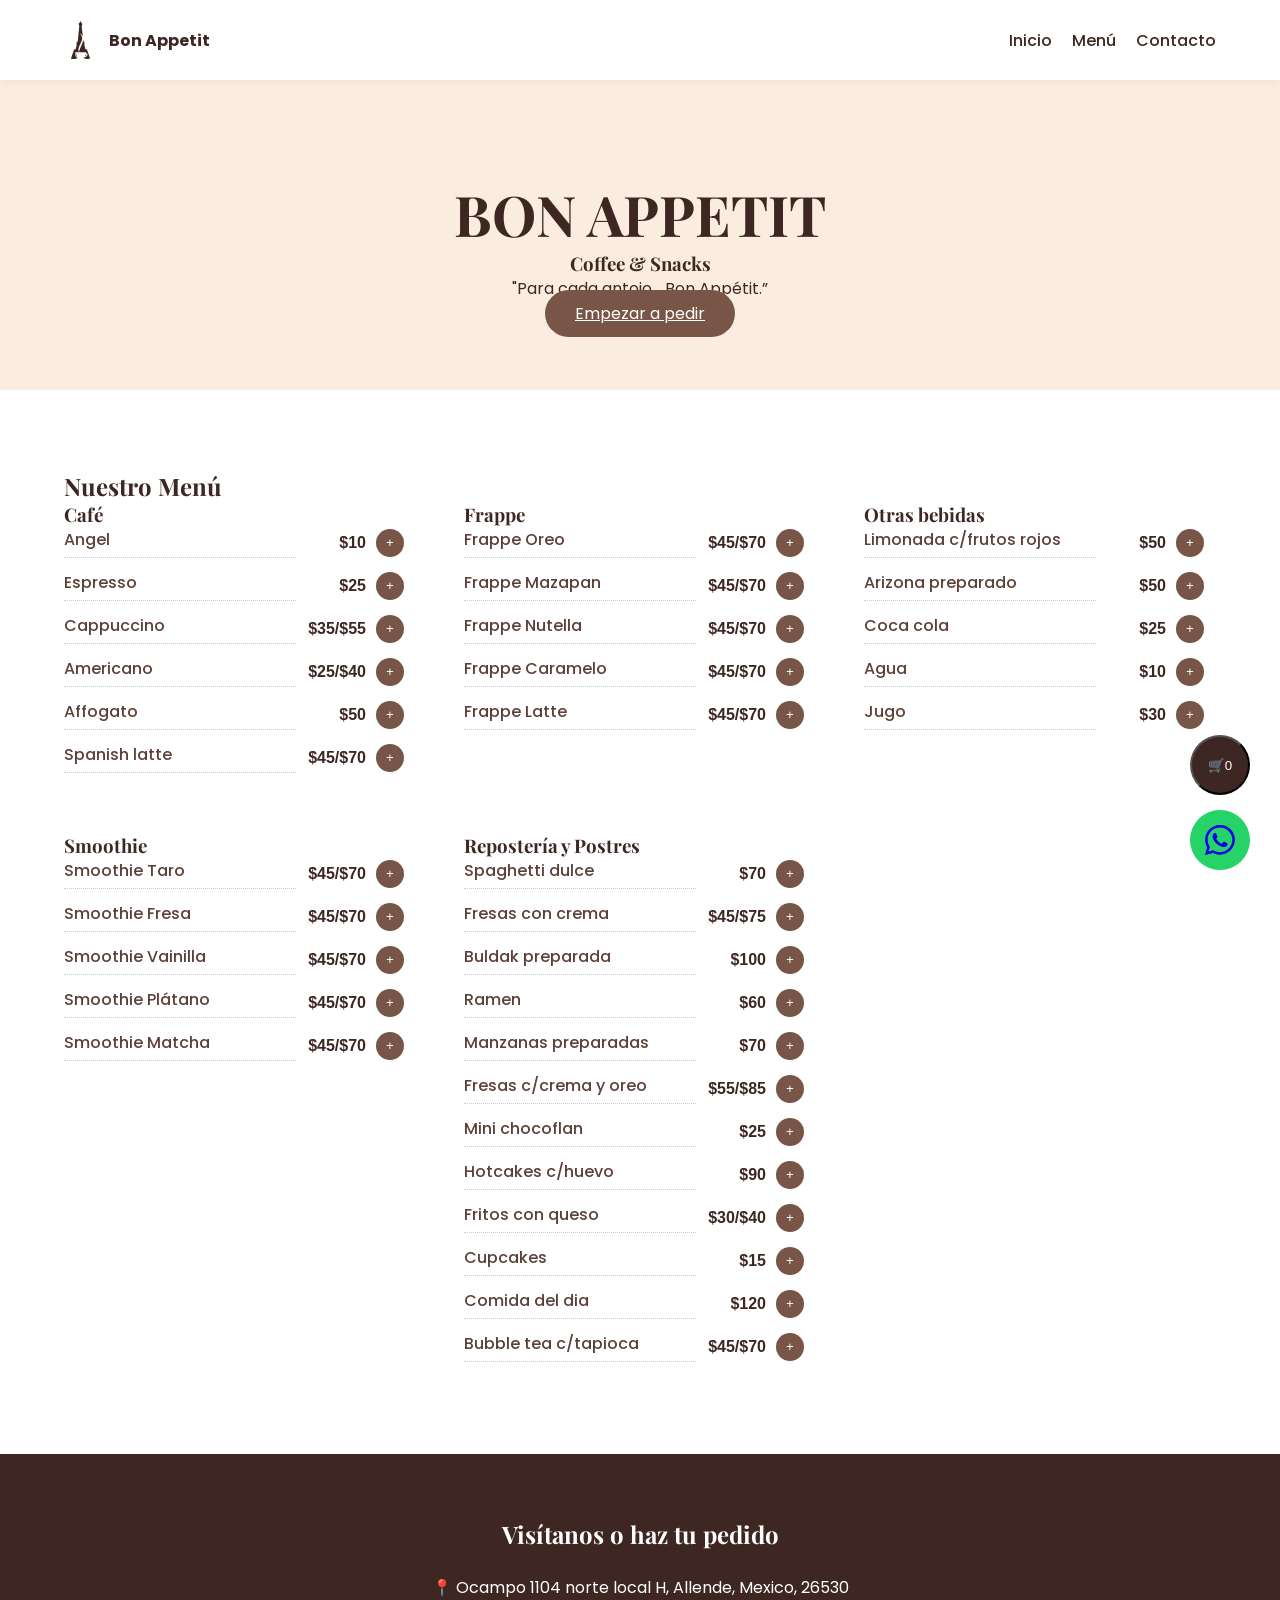
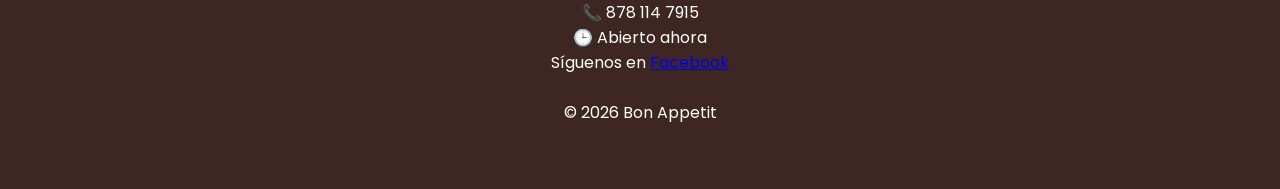
==== commit 00d68695: "Update index.html" ====
--- a/index.html
+++ b/index.html
@@ -72,7 +72,7 @@
 <section id="inicio" class="hero">
     <h1>BON APPETIT</h1>
     <h3>Coffee & Snacks</h3>
-    <p class="slogan">"Ven y degusta el buen sabor de nuestros productos, ¡no te vas a arrepentir!"</p>
+    <p class="slogan">"Para cada antojo… Bon Appétit.”</p>
     <a href="#menu" class="btn">Empezar a pedir</a>
 </section>
 
--- a/styles.css
+++ b/styles.css
@@ -1,4 +1,7 @@
-/* Variables de Color */
+/* =========================
+VARIABLES
+========================= */
+
 :root {
     --bg-color: #FAEDDF;
     --text-main: #3E2723;
@@ -7,245 +10,368 @@
     --btn-color: #795548;
     --btn-hover: #5D4037;
     --whatsapp-color: #25D366;
-    --whatsapp-hover: #128C7E;
     --white: #FFFFFF;
 }
 
-/* Reset básico */
-* { 
-    margin: 0; 
-    padding: 0; 
-    box-sizing: border-box; 
-}
-
-html { 
-    scroll-behavior: smooth; 
-}
-
-body { 
-    font-family: 'Poppins', sans-serif; 
-    background-color: var(--bg-color); 
-    color: var(--text-main); 
-    line-height: 1.6; 
-    overflow-x: hidden;
-}
-
-h1, h2, h3 { 
-    font-family: 'Playfair Display', serif; 
-}
-
-/* Navegación */
-header { 
-    background-color: var(--white); 
-    padding: 1rem 5%; 
-    display: flex; 
-    justify-content: space-between; 
-    align-items: center; 
-    position: sticky; 
-    top: 0; 
-    z-index: 1000; 
-    box-shadow: 0 2px 10px rgba(0,0,0,0.05); 
-}
-
-.logo { 
-    font-size: 1.5rem; 
-    font-weight: 700; 
-    color: var(--text-main); 
-    text-decoration: none; 
-    display: flex; 
-    align-items: center; 
-    gap: 10px; 
-}
-
-.logo-icon { 
-    height: 3rem; 
-    width: auto; 
-    background-color: transparent; 
-}
-
-.header-actions { 
-    display: flex; 
-    align-items: center; 
-    gap: 15px; 
-}
-
-.add-btn {
-    justify-self: end;
-}
-
-nav { 
-    display: flex; 
-    gap: 20px; 
-}
-
-nav a { 
-    text-decoration: none; 
-    color: var(--text-main); 
-    font-weight: 500; 
-}
-
-.menu-toggle { 
-    display: none; 
-    font-size: 1.8rem; 
-    background: none; 
-    border: none; 
-}
-
-/* Hero */
-.hero { 
-    text-align: center; 
-    padding: 6rem 5% 4rem; 
-    background: linear-gradient(rgba(250, 237, 223, 0.9), rgba(250, 237, 223, 0.9)), url('https://images.unsplash.com/photo-1497935586351-b67a49e012bf?auto=format&fit=crop&q=80') center/cover; 
-}
-
-.hero h1 { 
-    font-size: 3.5rem; 
-}
-
-.btn { 
-    display: inline-block; 
-    background-color: var(--btn-color); 
-    color: var(--white); 
-    padding: 12px 30px; 
-    border-radius: 30px; 
-    border: none;
-}
-
-/* MENÚ */
-.menu-section { 
-    padding: 5rem 5%; 
-    background-color: var(--white); 
-}
-
-.menu-grid { 
-    display: grid; 
-    grid-template-columns: repeat(auto-fit, minmax(300px, 1fr)); 
-    gap: 3rem; 
-}
-
-.menu-item {
-    display: grid;
-    grid-template-columns: 1fr auto 40px;
-    align-items: center;
-    gap: 10px;
-    margin-bottom: 12px;
-}
-
-.menu-item-name {
-    font-weight: 500;
-    color: var(--text-light);
-    border-bottom: 1px dotted #ccc;
-    padding-bottom: 5px;
-}
-
-.menu-item-price {
-    font-weight: 600;
-    text-align: right;
-    min-width: 60px;
-}
-
-.menu-category {
-    display: flex;
-    flex-direction: column;
-}
-
-.add-btn { 
-    background-color: var(--btn-color); 
-    color: white; 
-    border-radius: 50%; 
-    width: 28px; 
-    height: 28px; 
-    border:none;
-}
-
-/* MODAL VARIANTES */
-.variant-modal-overlay {
-    position: fixed;
-    top:0;
-    left:0;
-    width:100%;
-    height:100%;
-
-    background: rgba(0,0,0,.4);
-    backdrop-filter: blur(6px);
-
-    display:flex;
-    align-items:center;
-    justify-content:center;
-
-    opacity:0;
-    visibility:hidden;
-
-    transition:.2s;
-    z-index:2000;
+/* =========================
+RESET
+========================= */
+
+*{
+margin:0;
+padding:0;
+box-sizing:border-box;
+}
+
+body{
+font-family:'Poppins',sans-serif;
+background:var(--bg-color);
+color:var(--text-main);
+overflow-x:hidden;
+}
+
+h1,h2,h3{
+font-family:'Playfair Display',serif;
+}
+
+/* =========================
+HEADER
+========================= */
+
+header{
+background:white;
+padding:1rem 5%;
+display:flex;
+justify-content:space-between;
+align-items:center;
+position:sticky;
+top:0;
+z-index:1000;
+box-shadow:0 2px 10px rgba(0,0,0,.05);
+}
+
+.logo{
+display:flex;
+align-items:center;
+gap:10px;
+font-weight:700;
+text-decoration:none;
+color:var(--text-main);
+}
+
+.logo-icon{
+height:3rem;
+}
+
+nav{
+display:flex;
+gap:20px;
+}
+
+nav a{
+text-decoration:none;
+color:var(--text-main);
+font-weight:500;
+}
+
+.menu-toggle{
+display:none;
+font-size:1.8rem;
+background:none;
+border:none;
+}
+
+/* =========================
+HERO
+========================= */
+
+.hero{
+text-align:center;
+padding:6rem 5% 4rem;
+background:
+linear-gradient(rgba(250,237,223,.9),rgba(250,237,223,.9)),
+url('https://images.unsplash.com/photo-1497935586351-b67a49e012bf?auto=format&fit=crop&q=80')
+center/cover;
+}
+
+.hero h1{
+font-size:3.5rem;
+}
+
+/* =========================
+BOTONES
+========================= */
+
+.btn{
+background:var(--btn-color);
+color:white;
+padding:12px 30px;
+border-radius:30px;
+border:none;
+cursor:pointer;
+}
+
+/* =========================
+MENU
+========================= */
+
+.menu-section{
+padding:5rem 5%;
+background:white;
+}
+
+.menu-grid{
+display:grid;
+grid-template-columns:repeat(auto-fit,minmax(300px,1fr));
+gap:3rem;
+}
+
+.menu-category{
+display:flex;
+flex-direction:column;
+}
+
+.menu-item{
+display:grid;
+grid-template-columns:1fr auto 40px;
+align-items:center;
+gap:10px;
+margin-bottom:12px;
+}
+
+.menu-item-name{
+font-weight:500;
+color:var(--text-light);
+border-bottom:1px dotted #ccc;
+padding-bottom:5px;
+}
+
+.menu-item-price{
+font-weight:600;
+text-align:right;
+min-width:60px;
+}
+
+.add-btn{
+background:var(--btn-color);
+color:white;
+border-radius:50%;
+width:28px;
+height:28px;
+border:none;
+cursor:pointer;
+}
+
+/* =========================
+MODAL CARRITO
+========================= */
+
+.cart-modal-overlay{
+position:fixed;
+inset:0;
+background:rgba(0,0,0,.25);
+backdrop-filter:blur(8px);
+display:flex;
+align-items:center;
+justify-content:center;
+opacity:0;
+visibility:hidden;
+transition:.25s;
+z-index:2000;
+}
+
+.cart-modal-overlay.active{
+opacity:1;
+visibility:visible;
+}
+
+.cart-modal{
+background:white;
+width:92%;
+max-width:520px;
+max-height:80vh;
+border-radius:18px;
+display:flex;
+flex-direction:column;
+overflow:hidden;
+box-shadow:0 20px 40px rgba(0,0,0,.2);
+}
+
+.cart-header{
+display:flex;
+justify-content:space-between;
+align-items:center;
+padding:16px 20px;
+border-bottom:1px solid #eee;
+}
+
+.close-cart{
+background:none;
+border:none;
+font-size:22px;
+cursor:pointer;
+}
+
+.cart-items{
+padding:15px;
+overflow-y:auto;
+flex:1;
+}
+
+.cart-footer{
+padding:15px;
+border-top:1px solid #eee;
+display:flex;
+flex-direction:column;
+align-items:center;
+}
+
+.cart-footer .btn{
+width:100%;
+max-width:280px;
+}
+
+.cart-total{
+width:100%;
+display:flex;
+justify-content:space-between;
+font-weight:600;
+margin-bottom:10px;
+}
+
+/* =========================
+CONTROLES + -
+========================= */
+
+.cart-item{
+display:grid;
+grid-template-columns:1fr auto;
+align-items:center;
+gap:10px;
+padding:8px 0;
+border-bottom:1px solid #eee;
+}
+
+.cart-controls{
+display:flex;
+align-items:center;
+gap:8px;
+margin-top:4px;
+}
+
+.qty-btn{
+width:24px;
+height:24px;
+border:none;
+border-radius:6px;
+background:var(--accent);
+cursor:pointer;
+font-weight:bold;
+}
+
+.qty-btn:hover{
+background:var(--btn-color);
+color:white;
+}
+
+/* =========================
+MODAL VARIANTES
+========================= */
+
+.variant-modal-overlay{
+position:fixed;
+inset:0;
+background:rgba(0,0,0,.4);
+backdrop-filter:blur(6px);
+display:flex;
+align-items:center;
+justify-content:center;
+opacity:0;
+visibility:hidden;
+transition:.2s;
+z-index:2000;
 }
 
 .variant-modal-overlay.active{
-    opacity:1;
-    visibility:visible;
+opacity:1;
+visibility:visible;
 }
 
 .variant-modal{
-    background:white;
-    padding:25px;
-    border-radius:16px;
-    width:90%;
-    max-width:320px;
-    text-align:center;
+background:white;
+padding:25px;
+border-radius:16px;
+width:90%;
+max-width:320px;
+text-align:center;
 }
 
 .variant-option{
-    width:100%;
-    padding:12px;
-    margin:8px 0;
-    border:none;
-    border-radius:12px;
-    background:var(--btn-color);
-    color:white;
-    cursor:pointer;
-}
-
-/* BOTONES FLOTANTES */
-.whatsapp-float {
-    position: fixed; 
-    width: 60px; 
-    height: 60px; 
-    bottom: 30px; 
-    right: 30px;
-    background-color: var(--whatsapp-color); 
-    border-radius: 50px;
-    display:flex;
-    align-items:center;
-    justify-content:center;
-}
-
-.cart-float {
-    position: fixed; 
-    width: 60px; 
-    height: 60px; 
-    bottom: 105px;
-    right: 30px;
-    background-color: var(--text-main); 
-    color:#fff;
-    border-radius:50px;
-}
-
-/* Footer */
-footer { 
-    background-color: var(--text-main); 
-    color: var(--white); 
-    text-align: center; 
-    padding: 4rem 5%; 
-}
-
-/* RESPONSIVE */
-@media (max-width: 768px) {
-
-.menu-toggle { 
-display:block; 
-}
-
-nav {
+width:100%;
+padding:12px;
+margin:8px 0;
+border:none;
+border-radius:12px;
+background:var(--btn-color);
+color:white;
+cursor:pointer;
+}
+
+/* =========================
+BOTONES FLOTANTES
+========================= */
+
+.whatsapp-float{
+position:fixed;
+width:60px;
+height:60px;
+bottom:30px;
+right:30px;
+background:#25D366;
+border-radius:50%;
+display:flex;
+align-items:center;
+justify-content:center;
+z-index:1000;
+}
+
+.cart-float{
+position:fixed;
+width:60px;
+height:60px;
+bottom:105px;
+right:30px;
+background:var(--text-main);
+color:white;
+border-radius:50%;
+display:flex;
+align-items:center;
+justify-content:center;
+z-index:1000;
+}
+
+/* =========================
+FOOTER
+========================= */
+
+footer{
+background:var(--text-main);
+color:white;
+text-align:center;
+padding:4rem 5%;
+}
+
+/* =========================
+RESPONSIVE
+========================= */
+
+@media (max-width:768px){
+
+.menu-toggle{
+display:block;
+}
+
+nav{
 display:none;
 flex-direction:column;
 position:absolute;
@@ -259,4 +385,17 @@
 display:flex;
 }
 
-}
+.hero h1{
+font-size:2.5rem;
+}
+
+}
+
+/* modal más grande en PC */
+@media (min-width:900px){
+
+.cart-modal{
+max-width:650px;
+}
+
+}
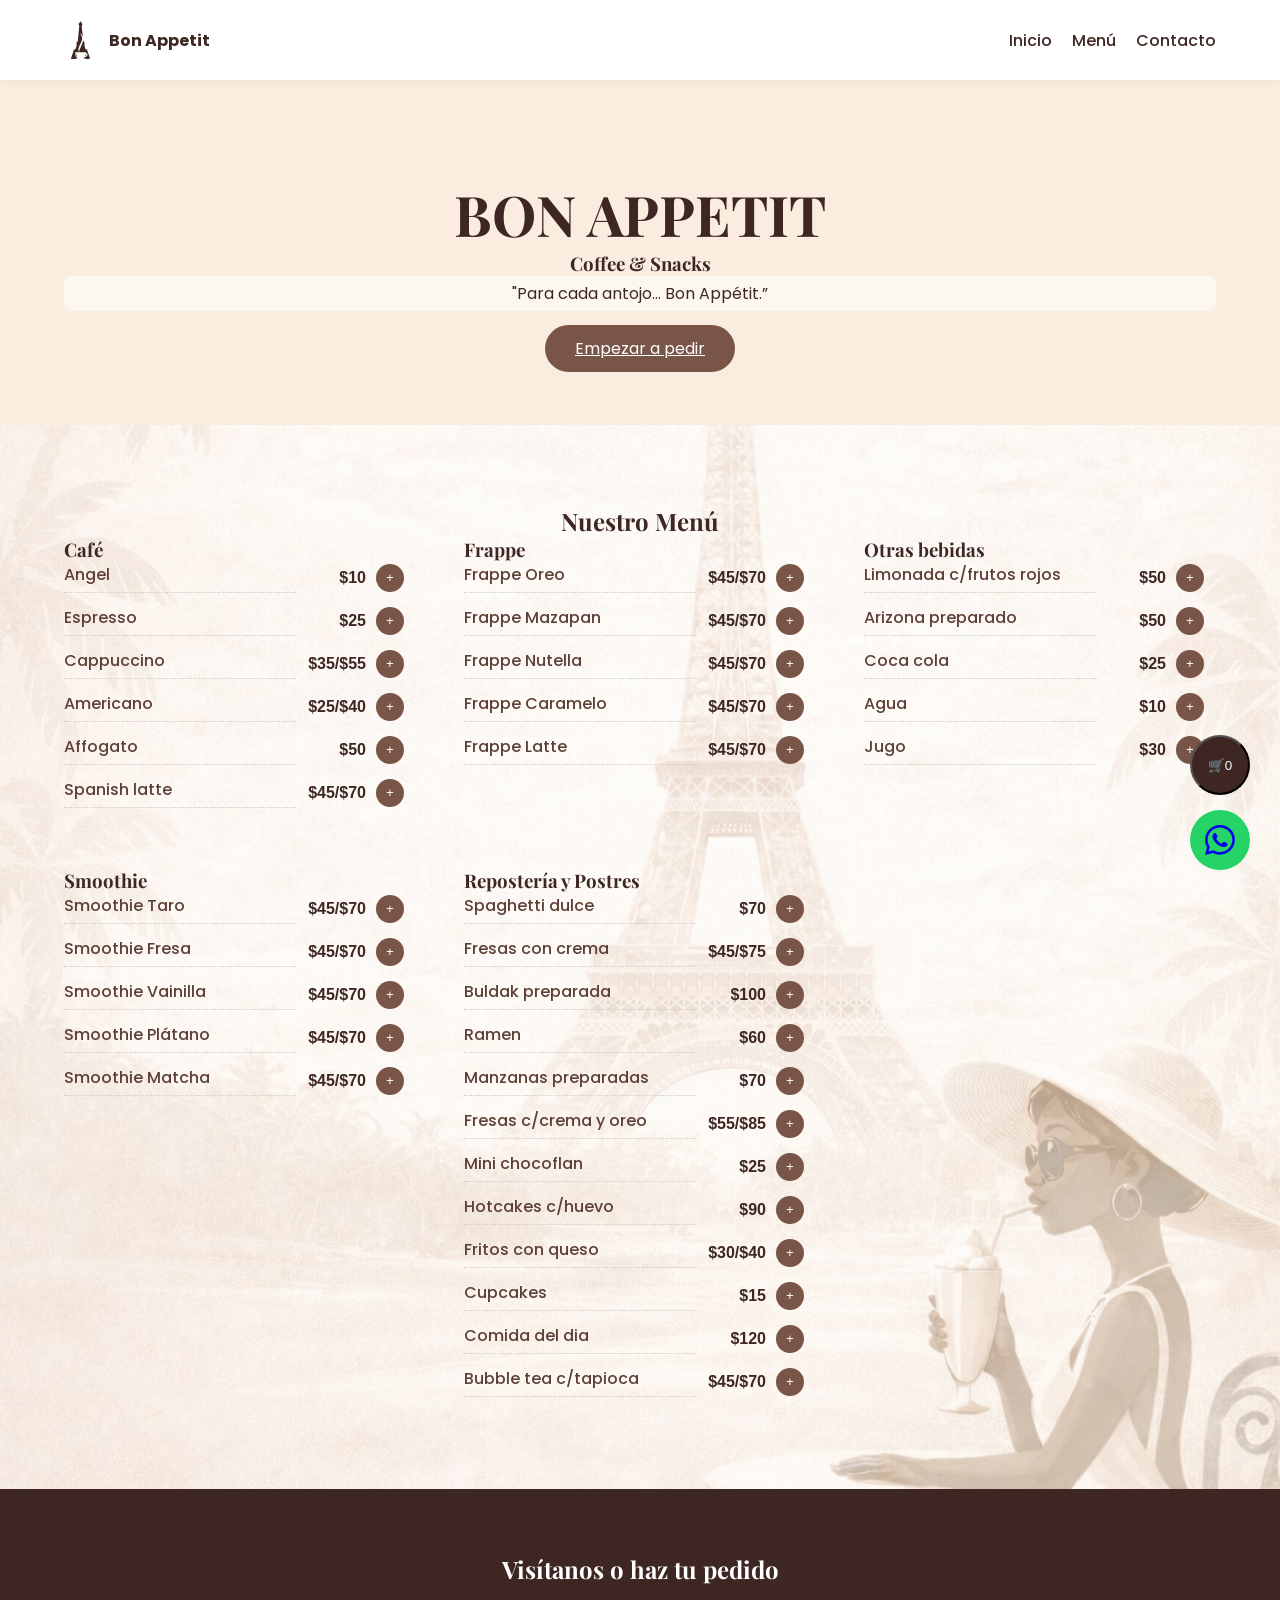
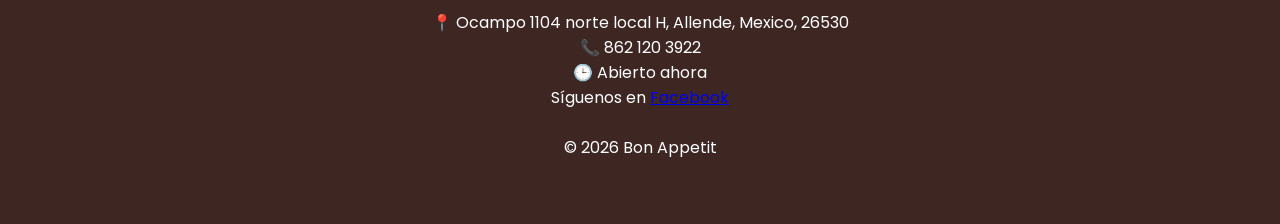
==== commit e76c1766: "Update index.html" ====
--- a/index.html
+++ b/index.html
@@ -91,10 +91,10 @@
     <br>
     <div class="contact-info">
         <p>📍 Ocampo 1104 norte local H, Allende, Mexico, 26530</p>
-        <p>📞 878 114 7915</p>
+        <p>📞 862 120 3922</p>
         <p>🕒 Abierto ahora</p>
     </div>
-    <p>Síguenos en <a href="#" class="social-link">Facebook</a></p>
+    <p>Síguenos en <a href="https://www.facebook.com/share/1E1Kuge123/" class="social-link">Facebook</a></p>
     <br>
     <p class="copyright">© 2026 Bon Appetit</p>
 </footer>
@@ -103,7 +103,7 @@
     🛒 <span class="floating-cart-badge" id="floating-cart-badge">0</span>
 </button>
 
-<a href="https://wa.me/528781147915?text=Hola,%20tengo%20una%20duda." class="whatsapp-float" target="_blank" title="Contáctanos por WhatsApp">  
+<a href="https://wa.me/528621203922?text=Hola,%20tengo%20una%20duda." class="whatsapp-float" target="_blank" title="Contáctanos por WhatsApp">  
     <svg xmlns="http://www.w3.org/2000/svg" width="30" height="30" fill="currentColor" viewBox="0 0 16 16">  
         <path d="M13.601 2.326A7.854 7.854 0 0 0 7.994 0C3.627 0 .068 3.558.064 7.926c-.003 1.396.366 2.76 1.062 3.963L0 16l4.204-1.102a7.933 7.933 0 0 0 3.79.965h.004c4.368 0 7.926-3.558 7.93-7.93A7.898 7.898 0 0 0 13.6 2.326zM7.994 14.521a6.573 6.573 0 0 1-3.356-.92l-.24-.144-2.494.654.666-2.433-.156-.251a6.56 6.56 0 0 1-1.007-3.505c0-3.626 2.957-6.584 6.591-6.584a6.56 6.56 0 0 1 4.66 1.931 6.557 6.557 0 0 1 1.928 4.66c-.004 3.639-2.961 6.592-6.592 6.592zm3.615-4.934c-.197-.099-1.17-.578-1.353-.646-.182-.065-.315-.099-.445.099-.133.197-.513.646-.627.775-.114.133-.232.148-.43.05-.197-.1-.836-.308-1.592-.985-.59-.525-.985-1.175-1.103-1.372-.114-.198-.011-.304.088-.403.087-.088.197-.232.296-.346.1-.114.133-.198.198-.33.065-.134.034-.248-.015-.347-.05-.099-.445-1.076-.612-1.47-.16-.389-.323-.335-.445-.34-.114-.004-.247-.007-.38-.007a.729.729 0 0 0-.529.247c-.182.198-.691.677-.691 1.654 0 .977.71 1.916.81 2.049.098.133 1.394 2.132 3.383 2.992.47.205.84.326 1.129.418.475.152.904.129 1.246.08.38-.058 1.171-.48 1.338-.943.164-.464.164-.86.114-.943-.049-.084-.182-.133-.38-.232z"/>  
     </svg>  
--- a/styles.css
+++ b/styles.css
@@ -81,6 +81,19 @@
 border:none;
 }
 
+.menu-title,
+#menu h2,
+.menu h2 {
+    text-align: center;
+    width: 100%;
+}
+
+.menu-grid {
+    display: grid;
+    grid-template-columns: 1fr 1fr;
+    gap: 30px;
+}
+
 /* =========================
 HERO
 ========================= */
@@ -96,6 +109,20 @@
 
 .hero h1{
 font-size:3.5rem;
+}
+
+.hero-content{
+    display:flex;
+    flex-direction:column;
+    align-items:center;
+    gap:15px;
+}
+
+.hero p{
+    background: rgba(255,255,255,0.6);
+    padding:5px 10px;
+    border-radius:8px;
+    margin-bottom: 25px;
 }
 
 /* =========================
@@ -399,3 +426,32 @@
 }
 
 }
+
+/* =========================
+FONDO IMAGEN MENU
+========================= */
+
+.menu-section{
+position:relative; /* necesario para overlay */
+background-image:url("bg-menu.png"); /* ruta de la imagen */
+background-size:cover; /* que cubra todo */
+background-position:center; /* centrar imagen */
+background-repeat:no-repeat; /* evitar repeticion */
+z-index:1; /* mantener contenido arriba */
+}
+
+/* CAPA DE TRANSPARENCIA */
+.menu-section::before{
+content:""; /* pseudo elemento overlay */
+position:absolute; /* cubrir toda la seccion */
+inset:0; /* top left right bottom 0 */
+background:rgba(255,255,255,0.0); /* transparencia (sube 0.0 → 0.6) */
+backdrop-filter:blur(0px); /* blur opcional */
+z-index:-1; /* detrás del contenido */
+}
+
+/* asegurar que el contenido quede encima */
+.menu-section > *{
+position:relative;
+z-index:2;
+}
